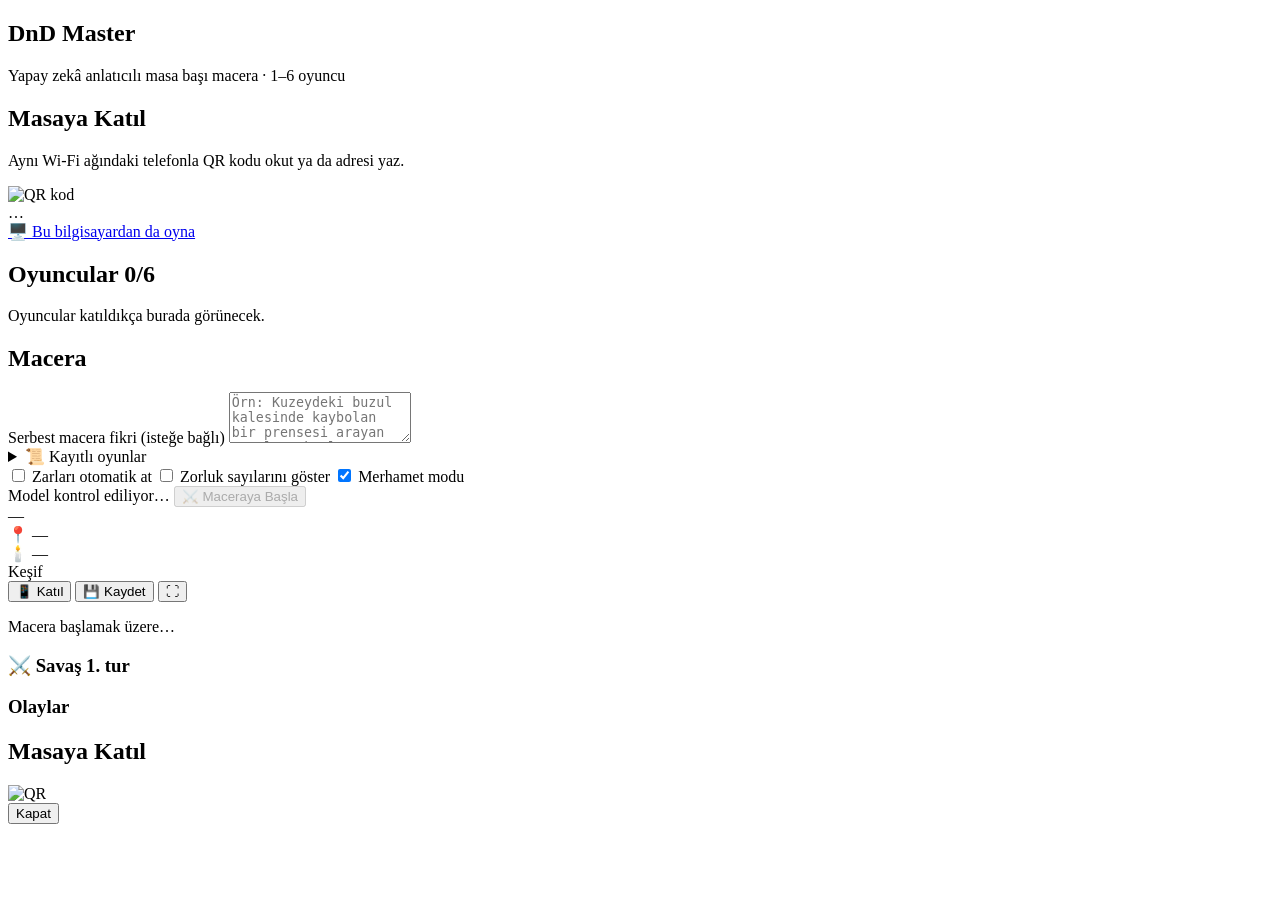
==== web/table/index.html @ 980ec673 "World/scenario model, AI GM layer, session orchestrator, FastAPI+WS server, table & phone UIs, 3D di" ====
<!doctype html>
<html lang="tr">
<head>
  <meta charset="utf-8">
  <meta name="viewport" content="width=device-width, initial-scale=1">
  <title>DnD Master — Masa</title>
  <link rel="icon" href="/static/shared/favicon.svg" type="image/svg+xml">
  <link rel="stylesheet" href="/static/shared/theme.css">
  <link rel="stylesheet" href="/static/table/table.css">
</head>
<body>
  <!-- LOBBY -->
  <section id="lobby" class="screen">
    <header class="lobby-head">
      <h1 class="logo">DnD <span>Master</span></h1>
      <p class="muted tagline">Yapay zekâ anlatıcılı masa başı macera · 1–6 oyuncu</p>
    </header>
    <div class="lobby-grid">
      <div class="panel join-card">
        <h2>Masaya Katıl</h2>
        <p class="muted">Aynı Wi-Fi ağındaki telefonla QR kodu okut ya da adresi yaz.</p>
        <div class="qr-wrap"><img id="qr" alt="QR kod"></div>
        <div id="join-url" class="join-url">…</div>
        <div id="other-urls" class="faint small"></div>
        <a class="btn ghost small" href="/play" target="_blank">🖥️ Bu bilgisayardan da oyna</a>
      </div>
      <div class="panel players-card">
        <h2>Oyuncular <span id="player-count" class="chip gold">0/6</span></h2>
        <div id="lobby-players" class="lobby-players"></div>
        <p id="lobby-hint" class="muted small">Oyuncular katıldıkça burada görünecek.</p>
      </div>
      <div class="panel setup-card">
        <h2>Macera</h2>
        <div id="scenario-list" class="scenario-list"></div>
        <div class="free-premise hidden" id="free-premise">
          <label class="muted small">Serbest macera fikri (isteğe bağlı)</label>
          <textarea id="premise" rows="3" placeholder="Örn: Kuzeydeki buzul kalesinde kaybolan bir prensesi arayan paralı askerler..."></textarea>
        </div>
        <details class="saves">
          <summary>📜 Kayıtlı oyunlar</summary>
          <div id="save-list" class="save-list"></div>
        </details>
        <div class="settings-row">
          <label><input type="checkbox" id="opt-autoroll"> Zarları otomatik at</label>
          <label><input type="checkbox" id="opt-showdc"> Zorluk sayılarını göster</label>
          <label><input type="checkbox" id="opt-mercy" checked> Merhamet modu</label>
        </div>
        <div class="row">
          <span id="llm-status" class="chip">Model kontrol ediliyor…</span>
          <span class="grow"></span>
          <button id="start-btn" class="btn primary" disabled>⚔️ Maceraya Başla</button>
        </div>
      </div>
    </div>
  </section>

  <!-- GAME -->
  <section id="game" class="screen hidden">
    <header class="topbar">
      <div class="title" id="g-title">—</div>
      <div class="chip gold" id="g-location">📍 —</div>
      <div class="chip" id="g-time">🕯️ —</div>
      <div class="chip" id="g-mode">Keşif</div>
      <span class="grow"></span>
      <button class="btn small ghost" id="btn-join">📱 Katıl</button>
      <button class="btn small ghost" id="btn-save">💾 Kaydet</button>
      <button class="btn small ghost" id="btn-full">⛶</button>
    </header>
    <main class="board">
      <div class="story-col">
        <div id="history" class="history scroll"></div>
        <article id="narration" class="parchment narr current"><p class="muted-ink">Macera başlamak üzere…</p></article>
        <div id="pending-bar" class="pending-bar"></div>
      </div>
      <aside class="side-col scroll">
        <div id="combat-panel" class="panel combat-panel hidden">
          <h3>⚔️ Savaş <span id="c-round" class="chip">1. tur</span></h3>
          <div id="initiative" class="initiative"></div>
          <div id="enemies" class="enemies"></div>
          <div id="features" class="features"></div>
        </div>
        <div id="party" class="party"></div>
        <div class="panel log-panel">
          <h3>Olaylar</h3>
          <div id="event-log" class="event-log scroll"></div>
        </div>
      </aside>
    </main>
  </section>

  <!-- dice overlay -->
  <div id="dice-layer" class="dice-layer">
    <div id="dice-canvas" class="dice-canvas"></div>
    <div id="dice-banner" class="dice-banner hidden">
      <div class="who" id="db-who"></div>
      <div class="what" id="db-what"></div>
      <div class="total" id="db-total"></div>
      <div class="outcome" id="db-outcome"></div>
    </div>
  </div>
  <div id="roll-wait" class="roll-wait hidden"></div>
  <div id="join-modal" class="modal hidden">
    <div class="panel modal-card">
      <h2>Masaya Katıl</h2>
      <img id="qr2" alt="QR">
      <div id="join-url2" class="join-url"></div>
      <button class="btn" onclick="document.getElementById('join-modal').classList.add('hidden')">Kapat</button>
    </div>
  </div>
  <script type="module" src="/static/table/table.js"></script>
</body>
</html>
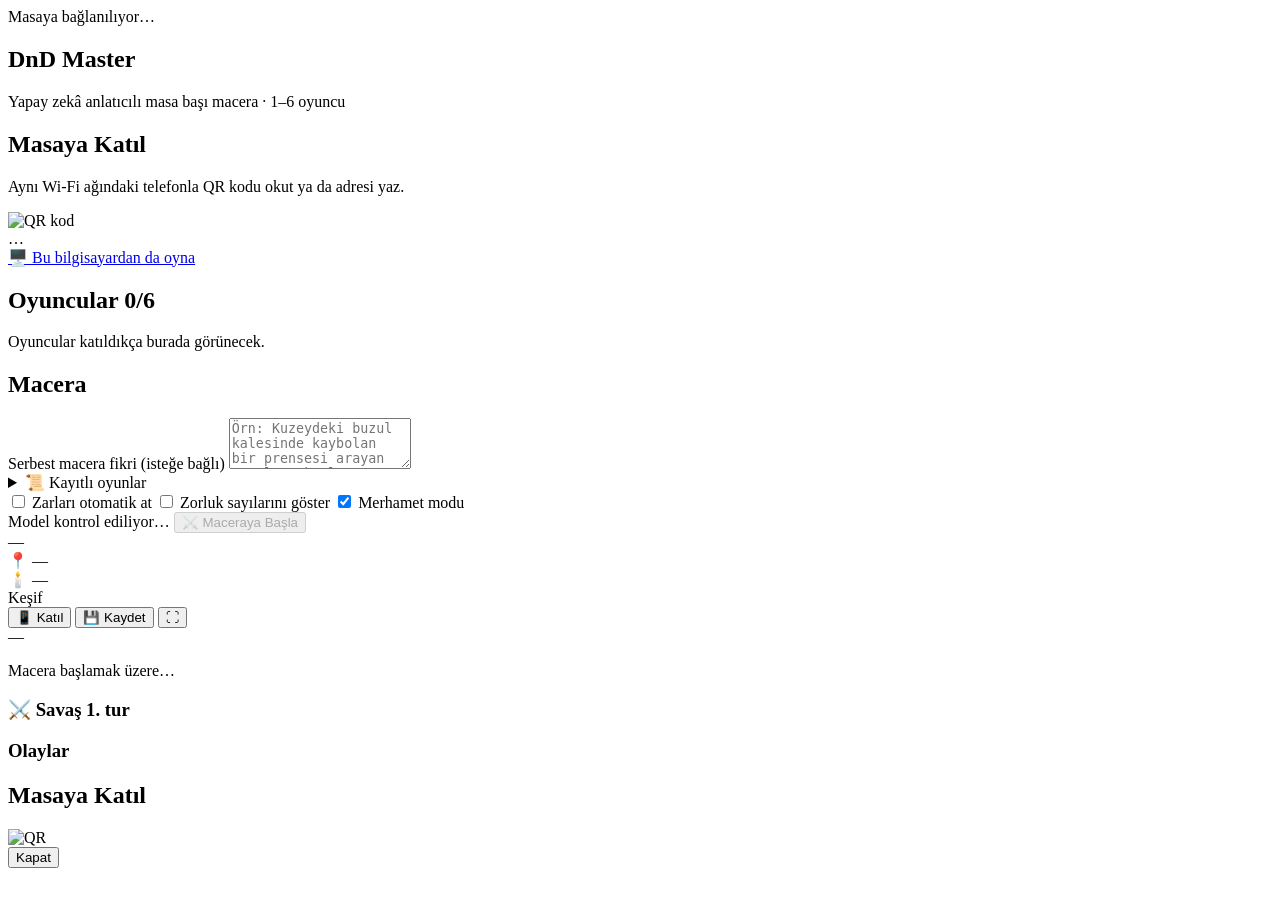
==== commit a9c6f41d: "Table: scene banner, no lobby flash on load" ====
--- a/web/table/index.html
+++ b/web/table/index.html
@@ -9,8 +9,9 @@
   <link rel="stylesheet" href="/static/table/table.css">
 </head>
 <body>
+  <div id="booting" class="booting"><div class="spinner"></div><span>Masaya bağlanılıyor…</span></div>
   <!-- LOBBY -->
-  <section id="lobby" class="screen">
+  <section id="lobby" class="screen hidden">
     <header class="lobby-head">
       <h1 class="logo">DnD <span>Master</span></h1>
       <p class="muted tagline">Yapay zekâ anlatıcılı masa başı macera · 1–6 oyuncu</p>
@@ -68,6 +69,11 @@
     </header>
     <main class="board">
       <div class="story-col">
+        <section id="scene" class="scene-banner">
+          <div class="scene-title" id="sc-title">—</div>
+          <div class="scene-sub" id="sc-sub"></div>
+          <div class="scene-chips" id="sc-chips"></div>
+        </section>
         <div id="history" class="history scroll"></div>
         <article id="narration" class="parchment narr current"><p class="muted-ink">Macera başlamak üzere…</p></article>
         <div id="pending-bar" class="pending-bar"></div>
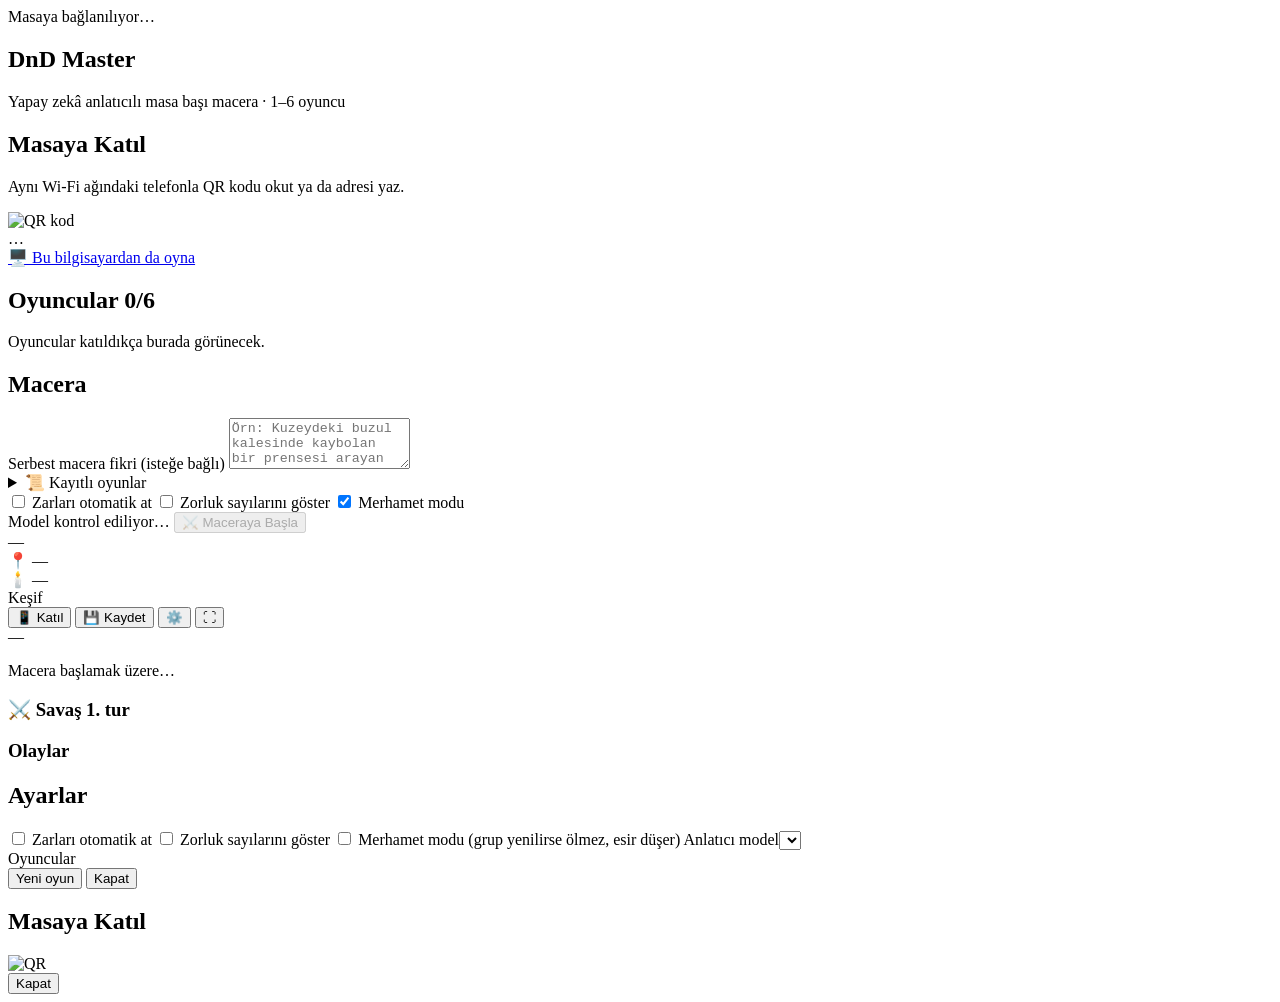
==== commit 641fe9c2: "Table settings modal: dice options, mercy, model switch, kick, new game" ====
--- a/web/table/index.html
+++ b/web/table/index.html
@@ -23,7 +23,7 @@
         <div class="qr-wrap"><img id="qr" alt="QR kod"></div>
         <div id="join-url" class="join-url">…</div>
         <div id="other-urls" class="faint small"></div>
-        <a class="btn ghost small" href="/play" target="_blank">🖥️ Bu bilgisayardan da oyna</a>
+        <a class="btn ghost small" id="pc-seat" href="/play?seat=pc1" target="_blank">🖥️ Bu bilgisayardan da oyna</a>
       </div>
       <div class="panel players-card">
         <h2>Oyuncular <span id="player-count" class="chip gold">0/6</span></h2>
@@ -65,6 +65,7 @@
       <span class="grow"></span>
       <button class="btn small ghost" id="btn-join">📱 Katıl</button>
       <button class="btn small ghost" id="btn-save">💾 Kaydet</button>
+      <button class="btn small ghost" id="btn-settings">⚙️</button>
       <button class="btn small ghost" id="btn-full">⛶</button>
     </header>
     <main class="board">
@@ -105,6 +106,21 @@
     </div>
   </div>
   <div id="roll-wait" class="roll-wait hidden"></div>
+  <div id="settings-modal" class="modal hidden">
+    <div class="panel modal-card settings-card">
+      <h2>Ayarlar</h2>
+      <label class="setrow"><input type="checkbox" id="s-autoroll"> Zarları otomatik at</label>
+      <label class="setrow"><input type="checkbox" id="s-showdc"> Zorluk sayılarını göster</label>
+      <label class="setrow"><input type="checkbox" id="s-mercy"> Merhamet modu (grup yenilirse ölmez, esir düşer)</label>
+      <label class="setcol">Anlatıcı model<select id="s-model"></select></label>
+      <div class="setcol"><span>Oyuncular</span><div id="s-players" class="col"></div></div>
+      <div class="row">
+        <button class="btn danger small" id="s-new">Yeni oyun</button>
+        <span class="grow"></span>
+        <button class="btn" id="s-close">Kapat</button>
+      </div>
+    </div>
+  </div>
   <div id="join-modal" class="modal hidden">
     <div class="panel modal-card">
       <h2>Masaya Katıl</h2>
